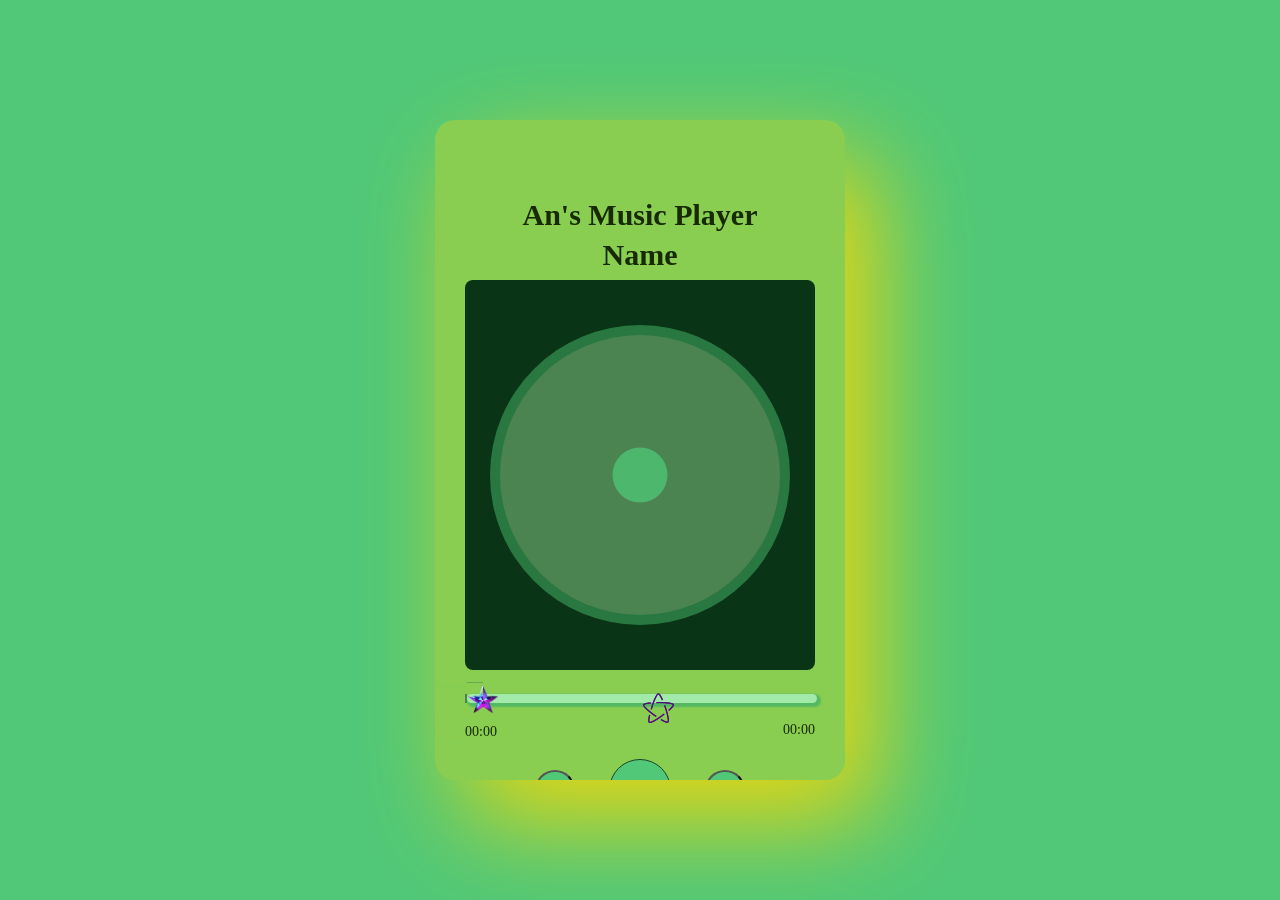
==== index.html @ d78f6f40 "features, no song data yet + ideas" ====
<!DOCTYPE html>
<html lang="en">
<head>
    <meta charset="UTF-8">
    <meta name="viewport" content="width=device-width, initial-scale=1.0">
    <title>An's Music Player</title>
    <link rel="stylesheet" href="./css/reset.css">
    <link rel="stylesheet" href="./css/style.css">
</head>
<body>

    <audio src="" id="audio"></audio>

    <div class="music_player">
        <div class="decorate_circles"></div>
        <h1>An's Music Player</h1>
        <!-- <div class="decorate_circles"></div> -->
        <h1 class="music_name">Name</h1>
        <!-- <p class="artist">artist</p> -->

        <div class="music_player_screen">
            <div class="disk"></div>
        </div>
        

        
        <div class="slider">
            <div class="bug_hider_bg">
                <div class="bug_hider"></div>
            </div>
            <input type="range" class="time_bar">
            <span class="current_time">00:00</span>
            <span class="song_time">00:00</span>
        </div>

        <div class="controls">
            <!-- <button class="button backward_button">♡♥</button> -->
            <button class="button backward_button">←</button>
            <input type="checkbox" class="play_toggle" id="play_toggle">
            <label for="play_toggle" class="play_button"></label>

            <button class="button forward_button">→</button>
        </div>

    </div>


    <script src="./js/script.js"></script>
    <script src="./song.js"></script>
</body>
</html>
---- css/style.css ----
body {
    width: 100%;
    height: 100vh;
    display: flex;
    justify-content: center;
    align-items: center;
    color: #172a01;
    background-color: #50C878;
    font-family:fantasy;
}
h1{
    font-weight: bolder;
    font-size: 30px;
    margin-bottom: 10px;
}

.music_player{
    width: 350px;
    height: 600px;
    border-radius: 20px;
    background-color: #ffd90054;
    box-shadow: 30px 40px 100px #ffd900e1;
    padding: 30px;
    overflow: hidden;

}

.artist, h1 {
    text-align: center;
    text-transform: capitalize;
}

.artist {
    font-size: 20px;
    font-weight: bold;
}

.disk{
    position: relative;
    display: block;
    margin: 40px auto;
    width: 280px;
    height: 280px;
    border-radius: 50%;
    background-color: #4b8450;
    /* background-image: url(../cover_images/radio.jpeg); */
    background-size: cover;
    box-shadow: 0 0 0 10px #50c87874;
    animation: rotate 10s linear infinite;
    animation-play-state: paused;
}

.disk::before{
    content: '';
    position: absolute;
    top: 50%;
    left: 50%;
    transform: translate(-50%, -50%);
    width: 55px;
    height: 55px;
    border-radius: 50%;
    background-color: #50c878c2;
}

.slider{
    width: 100%;
    position: relative;
}
.slider::before, .slider::after {
    content: "⚝";
    position: absolute;
    left: 50%;
    top: 0;
    color: rgb(83, 13, 127);
    font-size: 34px;
    pointer-events: none;
    animation: sparkle 1.5s infinite;

    left: var(--star-position, 50%);
}
.slider::after {
    animation-delay: 0.75s;
}

@keyframes sparkle {
    from {
        opacity: 1;
        transform: translateY(0) scale(1);
    }
    to {
        opacity: 0;
        transform: translateY(-40px) rotate(90deg) scale(0.3);
    }
    to {
        opacity: 0;
        transform: translateY(-40px) rotate(90deg) scale(0.3);
    }
}

.time_bar {
    -webkit-appearance: none;
    width: 100%;
    height: 9px;
    border-radius: 10px;
    background-color: #A2EAA9;
    box-shadow: 2px 2px 2px 2px #54B860;
    cursor:cell;
    margin-bottom: 20px;

}
.time_bar::-webkit-slider-thumb {
    -webkit-appearance: none;
    width: 32px;
    height: 32px;
    background: transparent url(../icons/star_cursor.jpeg) center no-repeat;
    background-size: contain;
    background-position: center;
    border: none;

    box-shadow: -416px 0 0 400px #4b8450;
    clip-path: polygon(
        -800px 11.5px,
        0 11.5px,
        0 0,
        100% 0,
        100% 100%,
        0 100%,
        0 20.5px,
        -800px 20.5px
    );
}
.bug_hider{
    background-color: #ffd90054;
    width: 100%;
    height: 100%;
    padding-bottom: 20px;
}
.bug_hider_bg{
    background-color: #50C878;
    position: absolute;
    right: 100%;
    top: 50%;
    transform: translateY(-50%);
    width: 40px;
    height: 35px;
    pointer-events: none;
    z-index: 2;
    padding-bottom: 20px;
}

.current_time, .song_time{
    font-size: 14px;
}
.song_time{
    position: absolute;
    right: 0;
}

.controls {
    width: 60%;
    display: flex;
    justify-content: space-between;
    align-items: center;
    margin: auto;
    margin-top: 20px;
}

.play_toggle{
    position: absolute;
    opacity: 0;
    width: 1px;
    height: 1px;
}
.play_button {
    width: 60px;
    height: 60px;
    border-radius: 50%;
    background-color:#50C878;
    border: 1px solid #1a4528;
    display: flex;
    justify-content: center;
    align-items: center;
    cursor:grab;
}
.play_button::before{
    content: "♥";
    font-size: 30px;
    line-height: 1;
    transform: translateY(5px) scaleX(1.2);
}
.play_toggle:checked + .play_button::before{
    content: "♡";
}
.play_toggle:focus-visible + .play_button {
    outline: 2px solid #1a4528;
    outline-offset: 4px;
}

.music_player:has(.play_toggle:checked) .disk{
    animation-play-state: running;
}

@keyframes pulse{
    0%{
        box-shadow: 0;
    }
    50%{
        box-shadow: 0 0 0 5px #a2eaa92f;
    }
    100%{
        box-shadow: 0 0 0 5px #a2eaa94b;
    }
}

.button{
    width: 40px;
    height: 40px;
    background-color: #50C878;
    border-radius: 50%;
    display: flex;
    justify-content: center;
    align-items: center;
    cursor:help;
}

@keyframes rotate{
    0%{
        transform: rotate(0);
    }
    100%{
        transform: rotate(360deg);
    }
}


.music_player_screen{
    width: 100%;
    min-height: 70px;
    background-color: rgb(9, 52, 21);
    box-sizing: border-box;
    padding: 15px;
    margin-bottom: 20px;
    border-radius: 8px;
}
.decorate_circles{
    height: 50px;
}
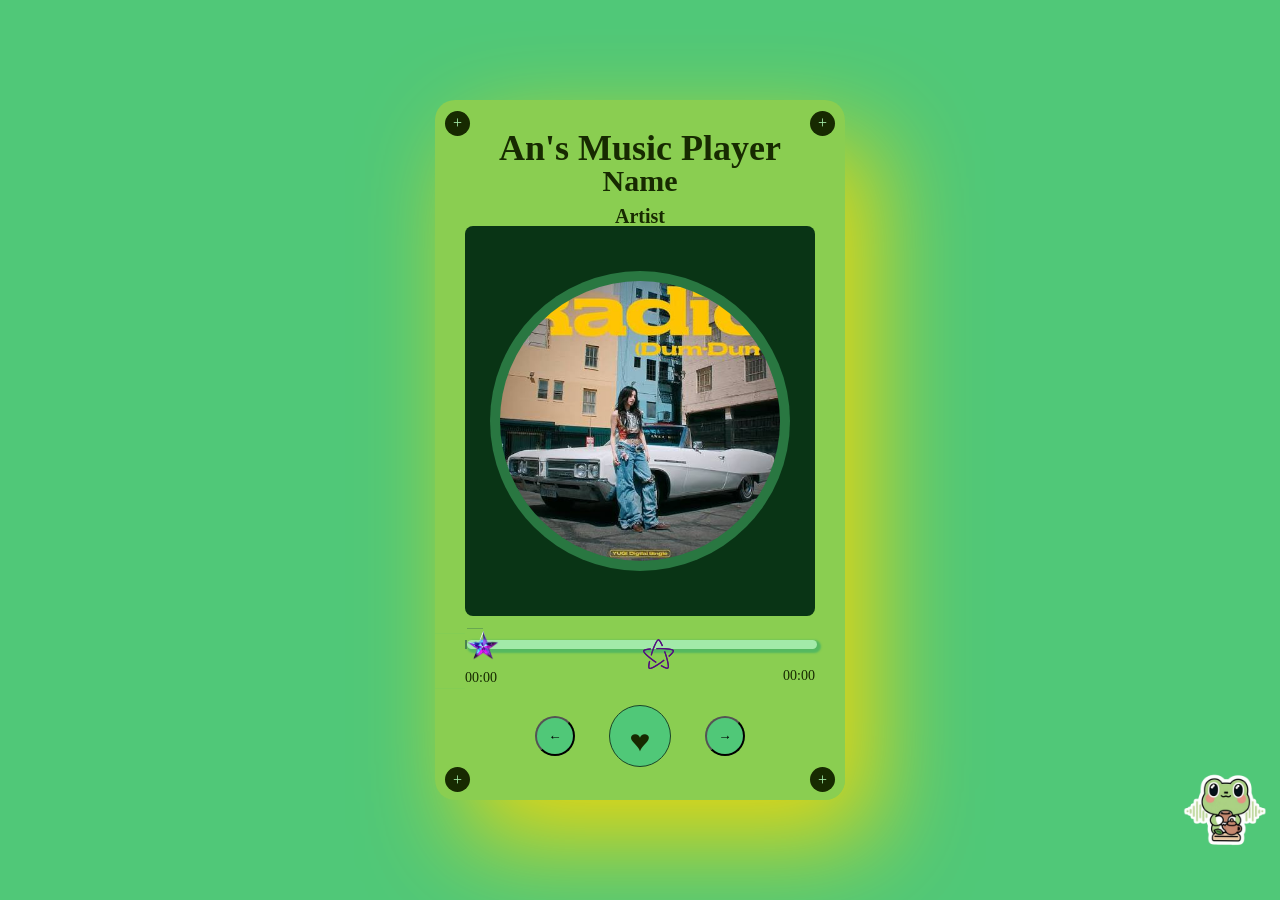
==== commit 92a6fbc3: "added song data + song list but is not working" ====
--- a/index.html
+++ b/index.html
@@ -12,11 +12,14 @@
     <audio src="" id="audio"></audio>
 
     <div class="music_player">
-        <div class="decorate_circles"></div>
-        <h1>An's Music Player</h1>
-        <!-- <div class="decorate_circles"></div> -->
+        <div class="player_heading">
+            <div class="decorate_circles">+</div>
+            <h1 id="title">An's Music Player</h1>
+            <div class="decorate_circles">+</div>
+        </div>
+        
         <h1 class="music_name">Name</h1>
-        <!-- <p class="artist">artist</p> -->
+        <p class="artist">artist</p>
 
         <div class="music_player_screen">
             <div class="disk"></div>
@@ -41,11 +44,21 @@
 
             <button class="button forward_button">→</button>
         </div>
-
+        <div class="player_heading">
+            <div class="decorate_circles bottom_circles">+</div>
+            <div class="decorate_circles bottom_circles">+</div>
+        </div>
     </div>
 
+    <div class="song_picker">
+        <button class="cassette_button" aria-expanded="false" aria-controls="song_list">
+            <img src="./icons/palee-removebg-preview.png" alt="">
+        </button>
 
+        <div id="song_list" class="song_list" hidden></div>
+    </div>
+
+    <script src="./song.js"></script>
     <script src="./js/script.js"></script>
-    <script src="./song.js"></script>
 </body>
 </html>
--- a/css/style.css
+++ b/css/style.css
@@ -7,6 +7,20 @@
     color: #172a01;
     background-color: #50C878;
     font-family:fantasy;
+}
+.player_heading{
+    display: flex;
+    justify-content: space-between;
+    align-items: center;
+    margin-left: -20px;
+    margin-right: -20px;
+}
+
+#title{
+    flex: 1;
+    text-align: center;
+    font-size: 36px;
+    margin: 0;
 }
 h1{
     font-weight: bolder;
@@ -16,7 +30,7 @@
 
 .music_player{
     width: 350px;
-    height: 600px;
+    height: 640px;
     border-radius: 20px;
     background-color: #ffd90054;
     box-shadow: 30px 40px 100px #ffd900e1;
@@ -43,24 +57,13 @@
     height: 280px;
     border-radius: 50%;
     background-color: #4b8450;
-    /* background-image: url(../cover_images/radio.jpeg); */
+    background-image: url(../cover_images/radio.jpeg);
     background-size: cover;
     box-shadow: 0 0 0 10px #50c87874;
     animation: rotate 10s linear infinite;
     animation-play-state: paused;
 }
 
-.disk::before{
-    content: '';
-    position: absolute;
-    top: 50%;
-    left: 50%;
-    transform: translate(-50%, -50%);
-    width: 55px;
-    height: 55px;
-    border-radius: 50%;
-    background-color: #50c878c2;
-}
 
 .slider{
     width: 100%;
@@ -242,6 +245,87 @@
     margin-bottom: 20px;
     border-radius: 8px;
 }
+
 .decorate_circles{
-    height: 50px;
+    height: 25px;
+    width: 25px;
+    color:#A2EAA9;
+    border-radius: 50%;
+    flex-shrink: 0;
+    display: flex;
+    background-color: #172a01;
+    justify-content: center;
+    align-items: center;
+    margin-top: -50px;
+}
+.bottom_circles{
+    margin-top: 0;
+}
+
+.song_picker {
+    position: fixed;
+    right: 5px;
+    top: 90%;
+    transform: translateY(-50%);
+    z-index: 5;
+}
+
+.cassette_button {
+    display: block;
+    margin-left: auto;
+    padding: 0;
+    border: none;
+    background: none;
+    cursor: pointer;
+}
+.cassette_button img {
+    display: block;
+    width: 100px;
+    height: auto;
+
+}
+
+.song_list{
+    width: 230px;
+    max-height: 300px;
+    overflow-y: auto;
+    margin-top: 10px;
+    padding: 10px;
+    border-radius: 10px;
+    background-color: #172a01;
+}
+
+.song_choice{
+    display: block;
+    width: 100%;
+    padding: 12px;
+    border: none;
+    border-radius: 5px;
+    background: none;
+    color:#A2EAA9;
+    font: inherit;
+    text-align: left;
+    cursor:pointer;
+}
+.song_choice:hover, .song_choice.selected {
+    background-color: #4b8450;
+    color: white;
+}
+
+@media (max-width: 900px) {
+    .song_picker {
+        top: auto;
+        bottom: 15px;
+        right: 15px;
+        transform: none;
+    }
+    .cassette_button img{
+        width: 65px;
+    }
+    .song_list{
+        position: absolute;
+        bottom: 100%;
+        right: 0;
+        margin-bottom: 10px;
+    }
 }
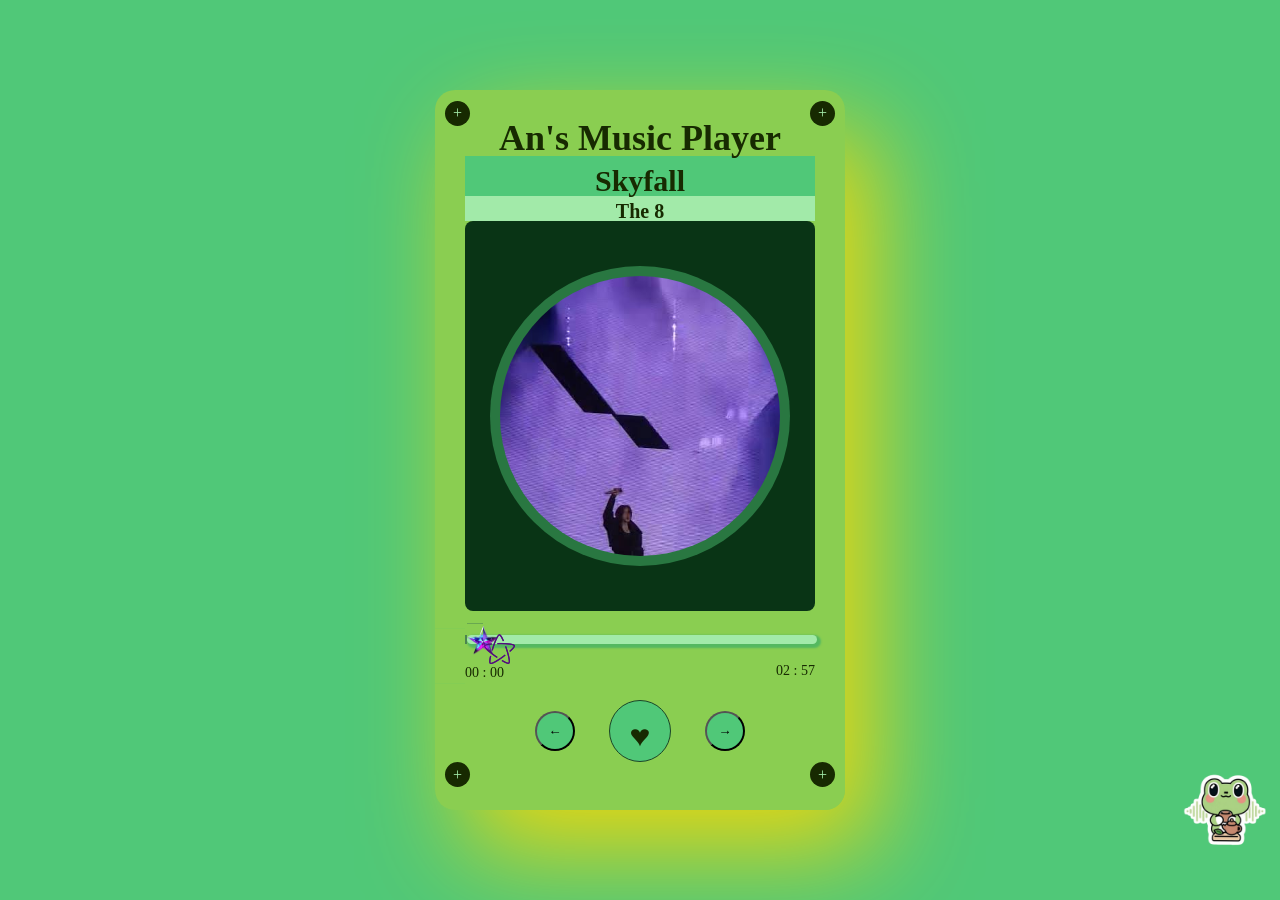
==== commit 4f6a072f: "workedgit add . so coolgit add .addv^" ====
--- a/index.html
+++ b/index.html
@@ -58,7 +58,7 @@
         <div id="song_list" class="song_list" hidden></div>
     </div>
 
-    <script src="./song.js"></script>
+    <script src="./js/song.js"></script>
     <script src="./js/script.js"></script>
 </body>
 </html>
--- a/css/style.css
+++ b/css/style.css
@@ -30,7 +30,7 @@
 
 .music_player{
     width: 350px;
-    height: 640px;
+    height: 660px;
     border-radius: 20px;
     background-color: #ffd90054;
     box-shadow: 30px 40px 100px #ffd900e1;
@@ -47,6 +47,8 @@
 .artist {
     font-size: 20px;
     font-weight: bold;
+    background-color: #A2EAA9;
+    padding-top: 5px;
 }
 
 .disk{
@@ -328,4 +330,9 @@
         right: 0;
         margin-bottom: 10px;
     }
+}
+.music_name {
+    background-color: #50C878;
+    padding-top: 10px;
+    margin-bottom: 0;
 }
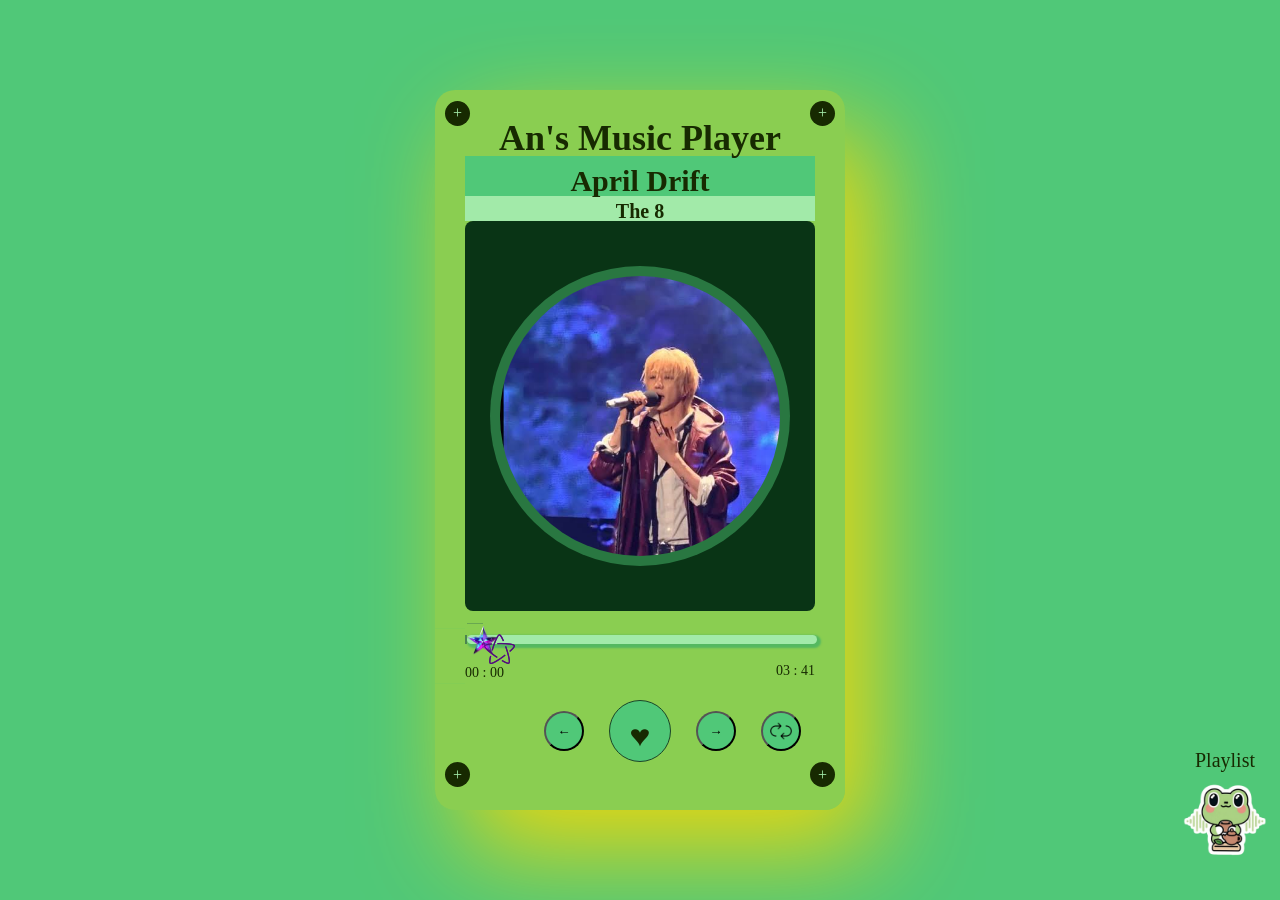
==== commit 73a566f9: "loop button + random song" ====
--- a/index.html
+++ b/index.html
@@ -37,12 +37,12 @@
         </div>
 
         <div class="controls">
-            <!-- <button class="button backward_button">♡♥</button> -->
             <button class="button backward_button">←</button>
             <input type="checkbox" class="play_toggle" id="play_toggle">
             <label for="play_toggle" class="play_button"></label>
 
             <button class="button forward_button">→</button>
+            <button class="button loop_button" type="button" aria-label="Repeat song" aria-pressed="false"><img src="./icons/loop-removebg-preview.png" alt="" style="height: 20px;"></button>
         </div>
         <div class="player_heading">
             <div class="decorate_circles bottom_circles">+</div>
@@ -50,7 +50,7 @@
         </div>
     </div>
 
-    <div class="song_picker">
+    <div class="song_picker">Playlist
         <button class="cassette_button" aria-expanded="false" aria-controls="song_list">
             <img src="./icons/palee-removebg-preview.png" alt="">
         </button>
--- a/css/style.css
+++ b/css/style.css
@@ -162,11 +162,12 @@
 }
 
 .controls {
-    width: 60%;
-    display: flex;
-    justify-content: space-between;
-    align-items: center;
-    margin: auto;
+    width: 100%;
+    position: relative;
+    display: flex;
+    justify-content: center;
+    align-items: center;
+    gap: 25px;
     margin-top: 20px;
 }
 
@@ -270,6 +271,8 @@
     top: 90%;
     transform: translateY(-50%);
     z-index: 5;
+    text-align: center;
+    font-size: 20px;
 }
 
 .cassette_button {
@@ -335,4 +338,17 @@
     background-color: #50C878;
     padding-top: 10px;
     margin-bottom: 0;
+}
+
+
+.loop_button {
+    position: absolute;
+    right: 4%;
+    top: 50%;
+    transform: translateY(-50%);
+    font-size: 26px;
+    cursor: pointer;
+}
+.loop_button.active{
+    background-color:#26633a;
 }
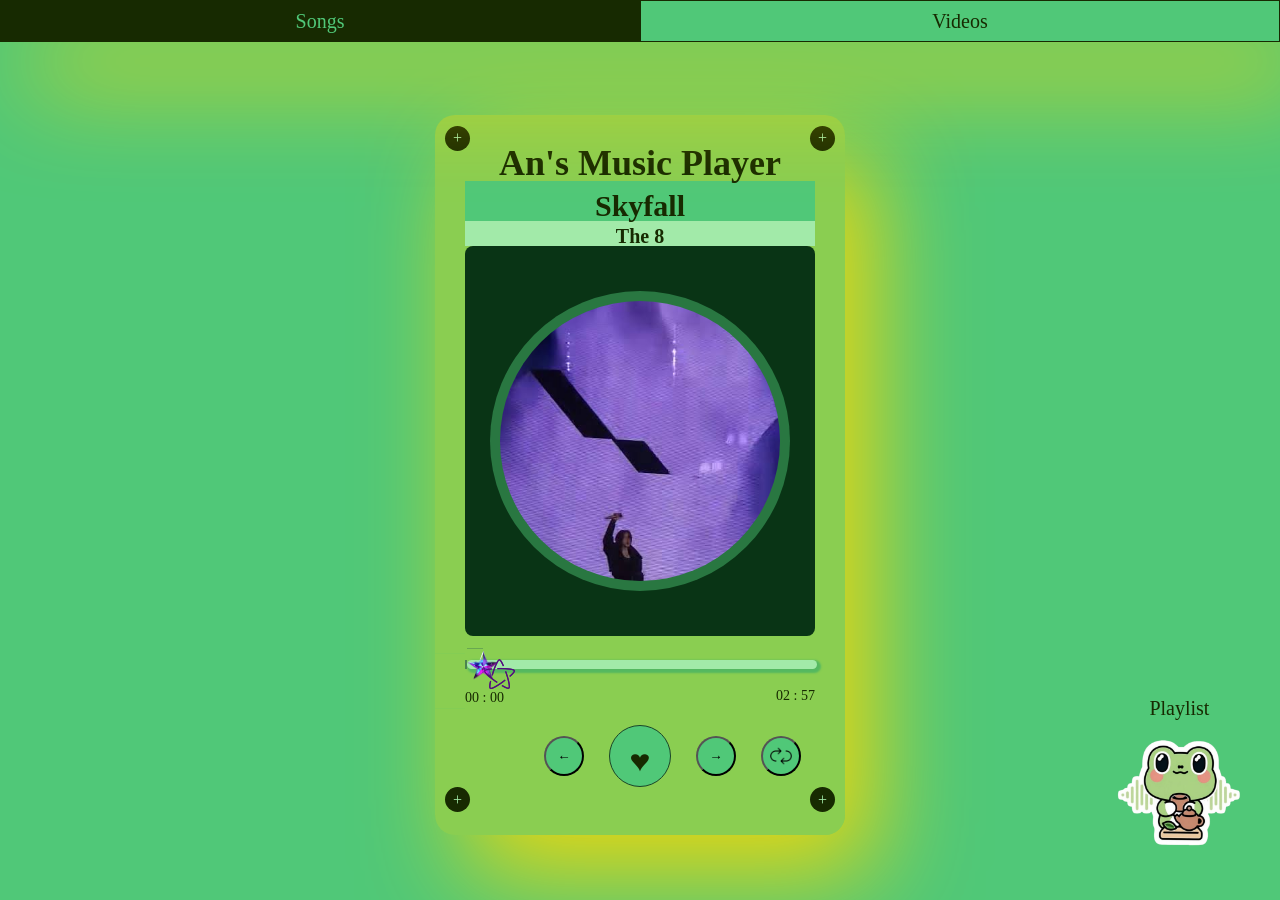
==== commit 324c61d6: "nav bar" ====
--- a/index.html
+++ b/index.html
@@ -8,6 +8,12 @@
     <link rel="stylesheet" href="./css/style.css">
 </head>
 <body>
+    <div class="tabs_container">
+        <nav class="tabs">
+            <a href="./index.html" class="active">Songs</a>
+            <a href="./videos.html" aria-current="page">Videos</a>
+        </nav>
+    </div>
 
     <audio src="" id="audio"></audio>
 
@@ -42,7 +48,9 @@
             <label for="play_toggle" class="play_button"></label>
 
             <button class="button forward_button">→</button>
-            <button class="button loop_button" type="button" aria-label="Repeat song" aria-pressed="false"><img src="./icons/loop-removebg-preview.png" alt="" style="height: 20px;"></button>
+            <button class="button loop_button" type="button" aria-label="Repeat song" aria-pressed="false">
+                <img src="./icons/loop-removebg-preview.png" alt="" style="height: 20px;">
+            </button>
         </div>
         <div class="player_heading">
             <div class="decorate_circles bottom_circles">+</div>
@@ -58,6 +66,11 @@
         <div id="song_list" class="song_list" hidden></div>
     </div>
 
+            <!-- <iframe src="https://www.youtube.com/embed/dNimGCqZOI0?si=Sb4G3UU0DPi2_sjR" title="First" allow="encrypted-media; picture-in-picture; fullscreen" allowfullscreen> -->
+
+            <!-- <iframe src="https://www.youtube.com/embed/C_eSHj7W54E?si=oOfuMxziZPu-ja_C" title="Second" allow="encrypted-media; picture-in-picture; fullscreen" allowfullscreen> -->
+            
+
     <script src="./js/song.js"></script>
     <script src="./js/script.js"></script>
 </body>
--- a/css/style.css
+++ b/css/style.css
@@ -8,6 +8,43 @@
     background-color: #50C878;
     font-family:fantasy;
 }
+
+.tabs_container{
+    position: fixed;
+    top: 0;
+    left: 0;
+    z-index: 10011010;
+    width: 100%;
+}
+.tabs_container .tabs{
+    display: flex;
+    width: 100%;
+    /* gap: 15px; */
+    justify-content: space-around;
+    background-color: #ffd90054;
+    box-shadow: 30px 40px 100px #ffd900e1;
+}
+
+.tabs_container .tabs a {
+    padding: 10px 30px;
+    border: 1px solid #172a01;
+    border-radius: 0px;
+    background-color: #50C878;
+    color: #172a01;
+    text-decoration: none;
+    font-size: 20px;
+}
+
+.tabs_container .tabs a.active{
+    background-color: #172a01;
+    color:#50C878;
+}
+
+.tabs a {
+    width: 50%;
+    text-align: center;
+}
+
 .player_heading{
     display: flex;
     justify-content: space-between;
@@ -36,6 +73,7 @@
     box-shadow: 30px 40px 100px #ffd900e1;
     padding: 30px;
     overflow: hidden;
+    margin-top: 50px;
 
 }
 
@@ -267,8 +305,8 @@
 
 .song_picker {
     position: fixed;
-    right: 5px;
-    top: 90%;
+    right: 2%;
+    top: 87%;
     transform: translateY(-50%);
     z-index: 5;
     text-align: center;
@@ -285,7 +323,7 @@
 }
 .cassette_button img {
     display: block;
-    width: 100px;
+    width: 150px;
     height: auto;
 
 }
@@ -351,4 +389,4 @@
 }
 .loop_button.active{
     background-color:#26633a;
-}+}
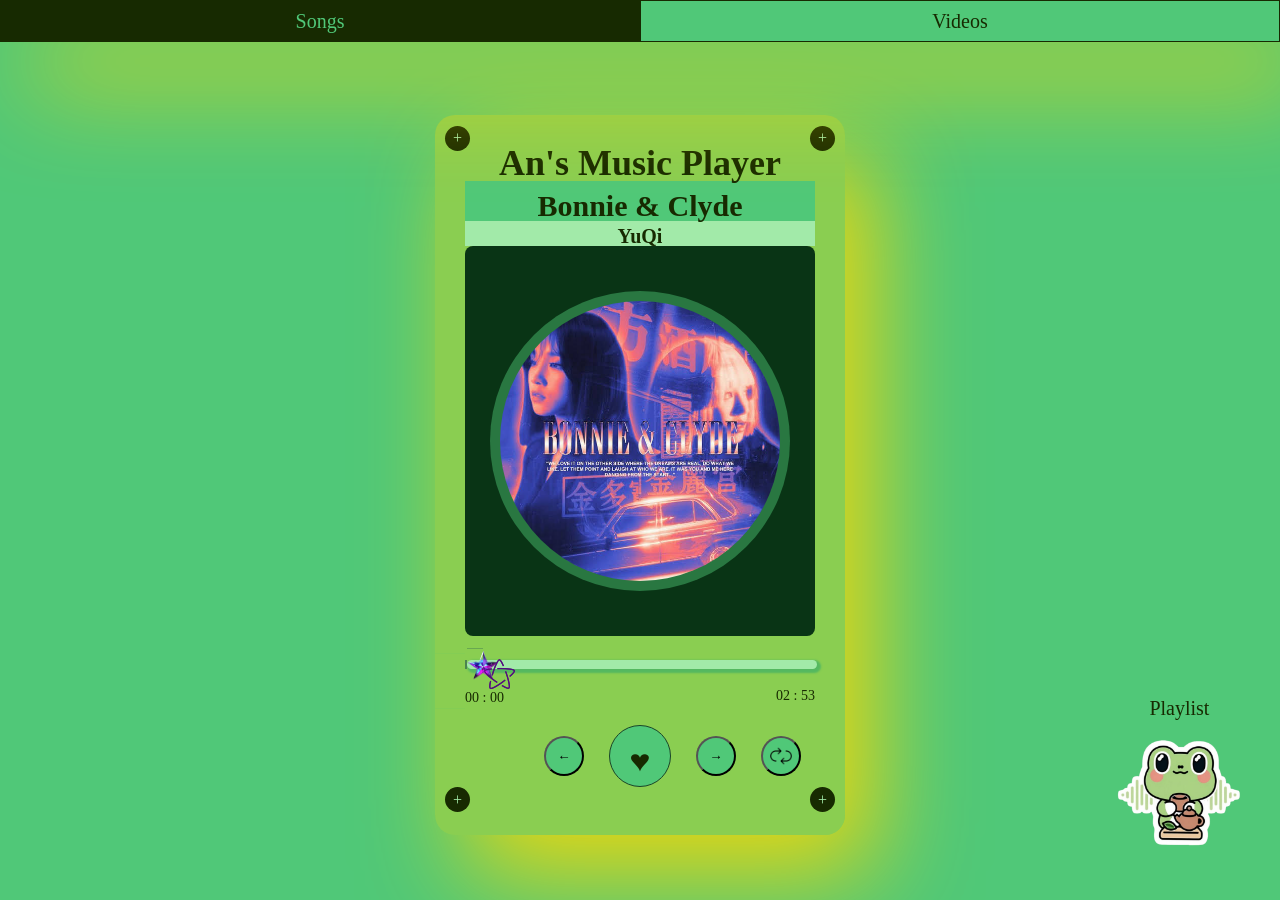
==== commit 15ba2f3e: "videos page layout" ====
--- a/index.html
+++ b/index.html
@@ -66,11 +66,6 @@
         <div id="song_list" class="song_list" hidden></div>
     </div>
 
-            <!-- <iframe src="https://www.youtube.com/embed/dNimGCqZOI0?si=Sb4G3UU0DPi2_sjR" title="First" allow="encrypted-media; picture-in-picture; fullscreen" allowfullscreen> -->
-
-            <!-- <iframe src="https://www.youtube.com/embed/C_eSHj7W54E?si=oOfuMxziZPu-ja_C" title="Second" allow="encrypted-media; picture-in-picture; fullscreen" allowfullscreen> -->
-            
-
     <script src="./js/song.js"></script>
     <script src="./js/script.js"></script>
 </body>
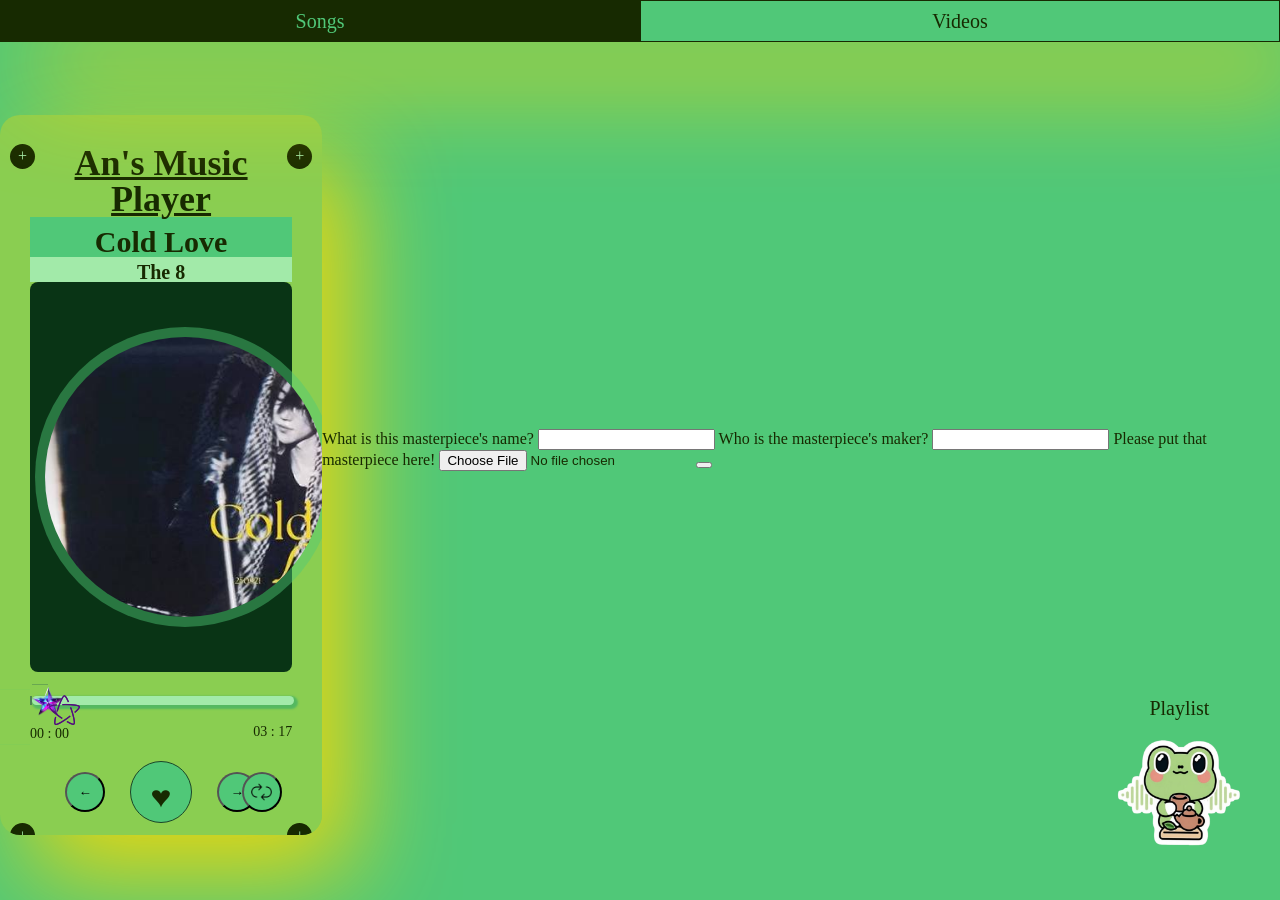
==== commit 71273073: "updated readme" ====
--- a/index.html
+++ b/index.html
@@ -66,6 +66,19 @@
         <div id="song_list" class="song_list" hidden></div>
     </div>
 
+    <form action="" class="add_song">
+        <label for="add_song_name">What is this masterpiece's name?</label>
+        <input type="text" id="add_song_name">
+
+        <label for="add_song_artist">Who is the masterpiece's maker?</label>
+        <input type="text" id="add_song_artist">
+
+        <label for="add_song_file">Please put that masterpiece here!</label>
+        <input type="file" id="add_song_file">
+
+        <button type="submit"></button>
+    </form>
+
     <script src="./js/song.js"></script>
     <script src="./js/script.js"></script>
 </body>
--- a/css/style.css
+++ b/css/style.css
@@ -19,7 +19,6 @@
 .tabs_container .tabs{
     display: flex;
     width: 100%;
-    /* gap: 15px; */
     justify-content: space-around;
     background-color: #ffd90054;
     box-shadow: 30px 40px 100px #ffd900e1;
@@ -58,6 +57,7 @@
     text-align: center;
     font-size: 36px;
     margin: 0;
+    text-decoration: underline;
 }
 h1{
     font-weight: bolder;
@@ -319,7 +319,7 @@
     padding: 0;
     border: none;
     background: none;
-    cursor: pointer;
+    cursor:cell;
 }
 .cassette_button img {
     display: block;
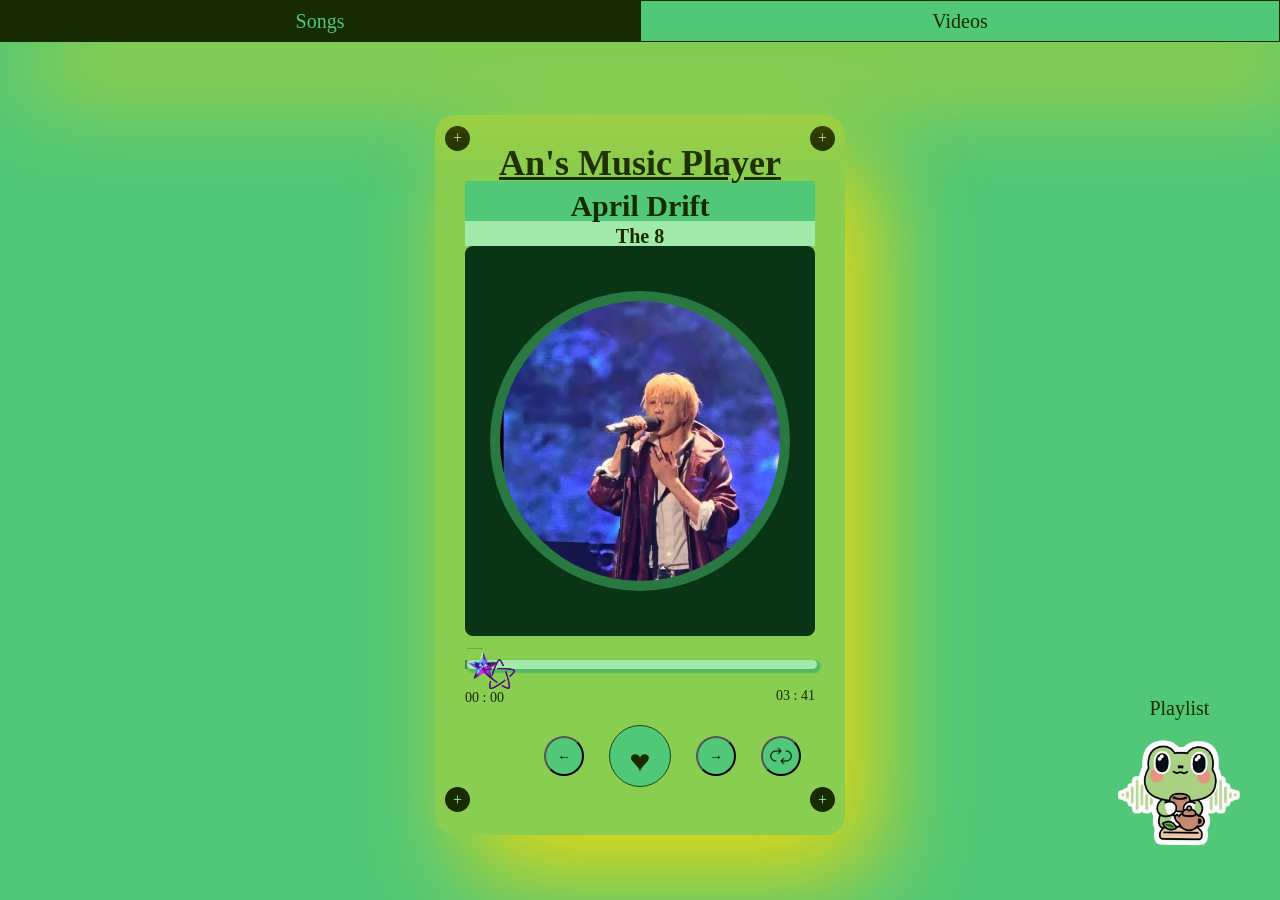
==== commit c8d0bd41: "delete song input" ====
--- a/index.html
+++ b/index.html
@@ -66,7 +66,7 @@
         <div id="song_list" class="song_list" hidden></div>
     </div>
 
-    <form action="" class="add_song">
+    <!-- <form action="" class="add_song">
         <label for="add_song_name">What is this masterpiece's name?</label>
         <input type="text" id="add_song_name">
 
@@ -77,7 +77,7 @@
         <input type="file" id="add_song_file">
 
         <button type="submit"></button>
-    </form>
+    </form> -->
 
     <script src="./js/song.js"></script>
     <script src="./js/script.js"></script>
